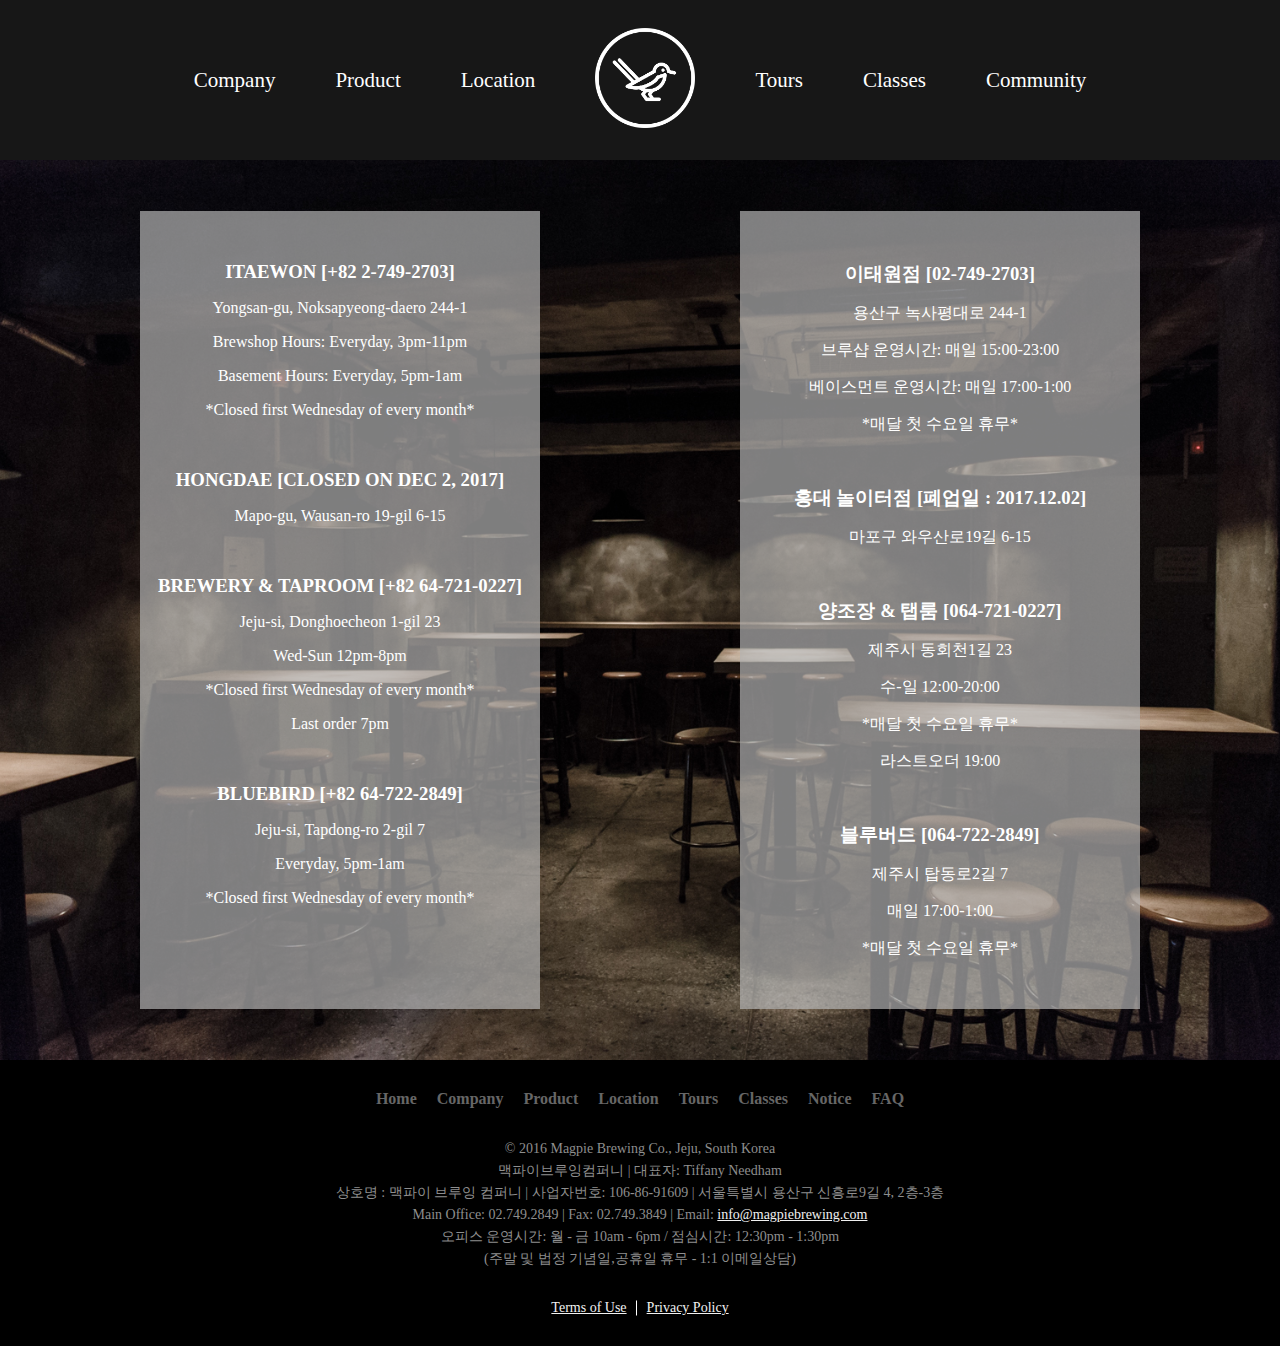
==== location/location.html @ 096477c1 "FILE_UPLOAD" ====
<!DOCTYPE html>
 <html lang="en">
 <head>
    <meta charset="UTF-8">
    <title>location</title>
    <link rel="stylesheet" href="../css/style.css">
    <script src="../js/jquery.min.js"></script>
    <script src="../js/common.js"></script>
     <!--[if lt IE 9]>
       <script src = "http://html5shiv.googlecode.com/svn/trunk/html5.js"></script>
     <![endif]-->
 </head>
 <body class="subpage">
     <header id="header">
       <nav id="top_nav">
         <ul>
           <li><a href="../company/introduce.html">Company</a></li>
           <li><a href="../product/product.html">Product</a></li>
           <li><a href="../location/location.html">Location</a></li>
           <li id="top_logo"><a href="../index.html"><img src="../img/mainbanner/logo.png" alt=""></a></li>
           <li><a href="../tours/tours.html">Tours</a></li>
           <li><a href="../classes/classes.html">Classes</a></li>
           <li><a href="../community/notice.html">Community</a>
             <ul class="sub_menu">
               <li><a href="../community/notice.html">Notice</a></li>
               <li><a href="../community/faq.html">FAQ</a></li>
             </ul>
           </li>
         </ul>
       </nav>
     </header>
    <main>
      <!--컨텐츠 영역-->
      <div class="container100vw">
        <!--컨텐츠 본문-->
        <div class="content">
            <div class="location_box">
              <!-- <img src="../img/Magpie+Itaewon.jpg" alt=""> -->
              <div class="locationTextBox">
                <div class="locationText">
                  <div class="info">
                    <h3>ITAEWON [+82 2-749-2703]</h3>
                    <p>Yongsan-gu, Noksapyeong-daero 244-1</p>
                    <p>Brewshop Hours: Everyday, 3pm-11pm</p>
                    <p>Basement Hours: Everyday, 5pm-1am</p>
                    <p>*Closed first Wednesday of every month*</p>
                  </div>
                  <div class="info">
                    <h3>HONGDAE [CLOSED ON DEC 2, 2017]</h3>
                    <p>Mapo-gu, Wausan-ro 19-gil 6-15</p>
                  </div>
                  <div class="info">
                    <h3>BREWERY & TAPROOM [+82 64-721-0227]</h3>
                    <p>Jeju-si, Donghoecheon 1-gil 23</p>
                    <p>Wed-Sun 12pm-8pm</p>
                    <p>*Closed first Wednesday of every month*</p>
                    <p>Last order 7pm</p>
                  </div>
                  <div class="info">
                    <h3>BLUEBIRD [+82 64-722-2849]</h3>
                    <p>Jeju-si, Tapdong-ro 2-gil 7</p>
                    <p>Everyday, 5pm-1am</p>
                    <p>*Closed first Wednesday of every month*</p>
                  </div>
                </div>
                <div class="locationText">
                  <div class="info">
                    <h3>이태원점 [02-749-2703]</h3>
                    <p>용산구 녹사평대로 244-1</p>
                    <p>브루샵 운영시간: 매일 15:00-23:00</p>
                    <p>베이스먼트 운영시간: 매일 17:00-1:00</p>
                    <p>*매달 첫 수요일 휴무*</p>
                  </div>
                  <div class="info">
                    <h3>홍대 놀이터점 [폐업일 : 2017.12.02]</h3>
                    <p>마포구 와우산로19길 6-15</p>
                  </div>
                  <div class="info">
                    <h3>양조장 & 탭룸 [064-721-0227]</h3>
                    <p>제주시 동회천1길 23</p>
                    <p>수-일 12:00-20:00</p>
                    <p>*매달 첫 수요일 휴무*</p>
                    <p>라스트오더 19:00</p>
                  </div>
                  <div class="info">
                    <h3>블루버드 [064-722-2849]</h3>
                    <p>제주시 탑동로2길 7</p>
                    <p>매일 17:00-1:00</p>
                    <p>*매달 첫 수요일 휴무*</p>
                  </div>
                </div>
              </div>
            </div>
        </div>
      </div>
    </main>
    <footer id="footer">
      <div class="footer_inner">
        <div class="siteMap">
          <ul>
            <li><a href="index.html">Home</a></li>
            <li><a href="company/company.html">Company</a></li>
            <li><a href="product/product.html">Product</a></li>
            <li><a href="location/location.html">Location</a></li>
            <li><a href="tours/tours.html">Tours</a></li>
            <li><a href="classes/classes.html">Classes</a></li>
            <li><a href="community/notice.html">Notice</a></li>
            <li><a href="community/faq.html">FAQ</a></li>
          </ul>
        </div>
        <div class="footer_infoBox">
          <p>© 2016 Magpie Brewing Co., Jeju, South Korea</p>
          <p>맥파이브루잉컴퍼니 | 대표자: Tiffany Needham</p>
          <p>상호명 : 맥파이 브루잉 컴퍼니 | 사업자번호: 106-86-91609 | 서울특별시 용산구 신흥로9길 4, 2층-3층</p>
          <p>Main Office: 02.749.2849 | Fax: 02.749.3849 | Email: <a href="">info@magpiebrewing.com</a></p>
          <p>오피스 운영시간: 월 - 금 10am - 6pm / 점심시간: 12:30pm - 1:30pm</p>
          <p>(주말 및 법정 기념일,공휴일 휴무 - 1:1 이메일상담)</p>
          <p></p>
        </div>
        <div class="policyBox">
          <a href="">Terms of Use</a>
          <a href="">Privacy Policy</a>
        </div>
      </div>
    </footer>
 </body>
 </html>
---- css/style.css ----
html, body {
  height: 100%;
}

body {
  background: #f9f9f9;
  margin: 0;
  padding: 0;
}

html, body, ul, li, h1, h2, h3, h4, h5, h6 {
  margin: 0;
  padding: 0;
}

li {
  list-style: none;
}

a {
  text-decoration: none;
  color: #ffffff;
  transition: .5s;
}

a:hover {
  color: #ffffff;
}

.location_box {
  width: 100vw;
  height: 100vh;
  position: relative;
  background-image: url("../img/Magpie+Itaewon.jpg");
  background-repeat: no-repeat;
  background-size: cover;
  background-position: center;
}

.location_box img {
  display: block;
  width: 100vw;
}

.location_box .locationTextBox {
  display: flex;
  justify-content: center;
  position: absolute;
  top: 50%;
  left: 50%;
  transform: translate(-50%, -50%);
  width: 100%;
}

.location_box .locationTextBox .locationText {
  width: 400px;
  text-align: center;
  margin: 0 100px;
  background: rgba(180, 180, 180, 0.7);
}

.location_box .locationTextBox .locationText .info {
  margin: 50px 0;
}

.location_box .locationTextBox .locationText .info h3 {
  color: #ffffff;
}

.location_box .locationTextBox .locationText .info p {
  color: #ffffff;
}

.inner {
  width: 1200px;
  margin: 0 auto;
}

.inner .box {
  display: flex;
}

.inner .box .items {
  box-sizing: border-box;
  flex: 100%;
  flex-shrink: 0;
  padding: 50px 0;
  font-size: 18px;
}

.inner .box .items .title {
  font-size: 32px;
}

.inner .box .items img {
  width: 100%;
}

.inner .box .items .seasonList {
  margin: 50px 0;
}

.inner .box .items .seasonList img {
  float: left;
  width: 280px;
  height: 550px;
  margin: 20px 10px 50px 10px;
}

.inner .box .items .productList {
  display: flex;
  margin: 50px 0;
}

.inner .box .items .productList .productItem {
  display: flex;
  flex-direction: column;
}

.inner .box .items .productList .productItem p {
  margin: 0;
}

.inner .box .items .productList img {
  display: block;
  float: left;
  width: 280px;
  height: 400px;
  margin: 20px 10px 50px 10px;
}

.inner .box .introTexItems {
  display: flex;
  flex: 50%;
  background: #eaeaea;
}

.inner .box .introTexItems .introText {
  position: relative;
  padding: 0 40px;
  font-size: 21px;
  line-height: 40px;
}

.inner .box .introTexItems .introText img {
  position: absolute;
  top: -20px;
  left: 20px;
  width: 15%;
}

.inner .box .introTexItems .introText h3 {
  font-size: 30px;
  color: #ffffff;
  background: #000000;
  padding: 10px 0;
  text-align: center;
}

.inner .box .ci {
  display: flex;
  justify-content: center;
}

.inner .box .ci img {
  width: 20%;
  margin: 0 100px;
}

.inner .box .centerTitle {
  text-align: center;
}

.inner .box .centerTitle .leftAlign {
  text-align: left;
  margin: 0 67.5px;
}

.inner .box .centerTitle .customer_info {
  margin: 25px 67.5px;
}

.inner .box .centerTitle .customer_info .nameBox {
  display: flex;
  justify-content: space-between;
}

.inner .box .centerTitle .customer_info .nameBox .inputBox {
  width: 48%;
  display: inline-block;
  position: relative;
  margin: 20px 0;
}

.inner .box .centerTitle .customer_info .nameBox .inputBox #nameVal {
  position: relative;
  width: 100%;
  height: 40px;
  font-size: 18px;
  margin: 0 0 30px 0;
  padding: 0;
  box-sizing: border-box;
}

.inner .box .centerTitle .customer_info .nameBox .inputBox span {
  position: absolute;
  top: 45px;
  left: 0;
  font-size: 16px;
}

.inner .box .centerTitle .customer_info .emailBox .inputBox {
  margin: 20px 0 30px 0;
}

.inner .box .centerTitle .customer_info .emailBox .inputBox #emailVal {
  width: 100%;
  height: 40px;
  font-size: 18px;
  margin: 0 0 00px 0;
  padding: 0;
  box-sizing: border-box;
}

.inner .box .centerTitle .checkList {
  margin: 25px 67.5px;
}

.inner .box .centerTitle .checkList h2 {
  font-size: 18px;
}

.inner .box .centerTitle .checkList p {
  font-size: 16px;
  color: #999999;
  margin: 5px 0;
  font-weight: normal;
}

.inner .box .centerTitle .checkList .checkItem {
  font-size: 16px;
  font-weight: normal;
}

.inner .box .centerTitle .submitBox p {
  font-size: 16px;
  color: #999999;
  margin: 5px 0;
}

.inner .box .centerTitle .submitBox textarea {
  width: 100%;
}

.inner .box .centerTitle .submitBox .btnBox {
  display: flex;
  justify-content: center;
  margin: 50px 0;
}

.inner .box .classes {
  flex: 50%;
}

.inner .box .classes img {
  display: block;
  width: 80%;
  margin: 0 10%;
}

.inner .box .classes .classInfo {
  text-align: left;
  margin: 0 10%;
}

.inner .box .classes .classInfo h2 {
  text-align: center;
  font-size: 21px;
  color: #ffffff;
  background: #000000;
  padding: 10px 0;
}

.inner .box .classes .classInfo ul li {
  list-style: inside;
  line-height: 30px;
}

.inner .box .classes .classInfo p.tour_info {
  margin-bottom: 50px;
  line-height: 30px;
}

.inner .box .classes .classInfo p.tour_info a {
  font-weight: bolder;
  color: #000000;
  text-decoration: underline;
}

.inner .box .faqBox {
  cursor: default;
  margin-bottom: 50px;
}

.inner .box .faqBox .q_box {
  font-size: 21px;
  line-height: 30px;
  color: #ffffff;
  background: #000000;
}

.inner .box .faqBox .q_box h3 {
  padding: 5px 0 5px 10px;
}

.inner .box .faqBox .a_box a {
  color: #000000;
  font-weight: bolder;
  text-decoration: underline;
}

.inner .box.items_2 .items {
  flex: 50%;
}

.gbtn {
  display: inline-block;
  box-sizing: border-box;
  padding: 0 20px;
  height: 50px;
  line-height: 50px;
  text-align: center;
  background: #666666;
  color: white;
  border: 1px solid #666666;
}

.gbtn:hover {
  color: #666666;
  background: white;
}

::-webkit-scrollbar {
  width: 6px;
}

::-webkit-scrollbar-track {
  -webkit-box-shadow: inset 0 0 6px rgba(0, 0, 0, 0.3);
}

::-webkit-scrollbar-thumb {
  -webkit-box-shadow: inset 0 0 6px rgba(0, 0, 0, 0.3);
}

.tbl_content::-webkit-scrollbar {
  display: none;
}

table {
  width: 100%;
  table-layout: fixed;
  cursor: default;
}

table + .gbtn {
  margin: 20px 0 50px;
  float: right;
}

table tr {
  text-align: center;
}

table tr th {
  padding: 20px 15px;
  font-weight: 500;
  font-size: 16px;
  color: #ffffff;
  text-transform: uppercase;
}

table tr td {
  padding: 15px;
  vertical-align: middle;
  font-weight: 300;
  font-size: 16px;
  color: #000000;
  border-bottom: 1px solid #666666;
}

.tbl_header {
  margin-top: 50px;
  background-color: #666666;
}

.tbl_content {
  margin-bottom: 50px;
  background-color: #eaeaea;
}

.tbl_content table tr:hover {
  background-color: rgba(201, 199, 179, 0.8);
}

.tbl_content table tr:hover td {
  font-weight: 700;
}

#header {
  display: flex;
  align-items: center;
  justify-content: space-around;
  position: relative;
  height: 160px;
  background: #171717;
}

#header #top_logo img {
  display: block;
  width: 100px;
  height: 100px;
}

#header #top_nav {
  position: relative;
}

#header #top_nav ul {
  display: flex;
  align-items: center;
}

#header #top_nav ul li {
  position: relative;
  margin: 0 30px;
}

#header #top_nav ul li a {
  display: inline-block;
  width: 100%;
  height: 100%;
  line-height: 100px;
  font-size: 21px;
}

#header #top_nav ul li:hover .sub_menu {
  visibility: visible;
  top: 100%;
  opacity: 1;
}

#header #top_nav ul li .sub_menu {
  display: flex;
  flex-direction: column;
  position: absolute;
  border: 1px solid #666666;
  visibility: hidden;
  top: calc( 100% - 3px);
  opacity: 0;
  transition: .5s;
  z-index: 500;
}

#header #top_nav ul li .sub_menu li {
  width: 100%;
  margin: 0;
  background: white;
  box-sizing: border-box;
  padding: 0 10px;
  width: 100%;
  min-width: 150px;
  transition: .5s;
}

#header #top_nav ul li .sub_menu li a {
  line-height: 40px;
  height: 40px;
  color: #000000;
}

#header #top_nav ul li .sub_menu li:hover {
  background: #666666;
}

#header #top_nav ul li .sub_menu li:hover a {
  color: #ffffff;
}

#footer {
  background: #000000;
}

#footer .footer_inner {
  width: 1200px;
  margin: 0 auto;
}

#footer .footer_inner .siteMap {
  padding: 30px 0;
}

#footer .footer_inner .siteMap ul {
  display: flex;
  justify-content: center;
}

#footer .footer_inner .siteMap ul li {
  margin: 0 10px;
  font-weight: bold;
}

#footer .footer_inner .siteMap ul li a {
  color: #666666;
}

#footer .footer_inner .siteMap ul li a:hover {
  color: #f1f1f1;
  transition: 1s;
}

#footer .footer_inner .footer_infoBox {
  color: #8e8e8e;
  text-align: center;
}

#footer .footer_inner .footer_infoBox p {
  margin: 0;
  font-size: 14px;
  line-height: 22px;
}

#footer .footer_inner .footer_infoBox p a {
  color: #f1f1f1;
  text-decoration: underline;
}

#footer .footer_inner .policyBox {
  display: flex;
  justify-content: center;
  padding: 30px 0;
}

#footer .footer_inner .policyBox a {
  position: relative;
  font-size: 14px;
  color: #f1f1f1;
  margin: 0 10px;
  text-decoration: underline;
}

#footer .footer_inner .policyBox a:first-child:after {
  content: '';
  position: absolute;
  top: 50%;
  right: -10px;
  transform: translateY(-50%);
  width: 1px;
  height: 15px;
  background: #ffffff;
}

body.subpage main .container {
  width: 1200px;
  margin: 50px auto;
}

body.subpage main .container .sub_title span {
  position: relative;
  display: inline-block;
  padding-bottom: 8px;
  line-height: 43px;
}

body.subpage main .container .sub_title span:after {
  content: '';
  position: absolute;
  height: 3px;
  background: #666666;
  bottom: 0;
  left: 0;
  right: 0;
}

body.subpage main .container .inner .box {
  flex-wrap: wrap;
}

body.subpage main .container .inner .box .items {
  padding: 50px 0;
}

body.subpage main .container100vw {
  width: 100%;
}
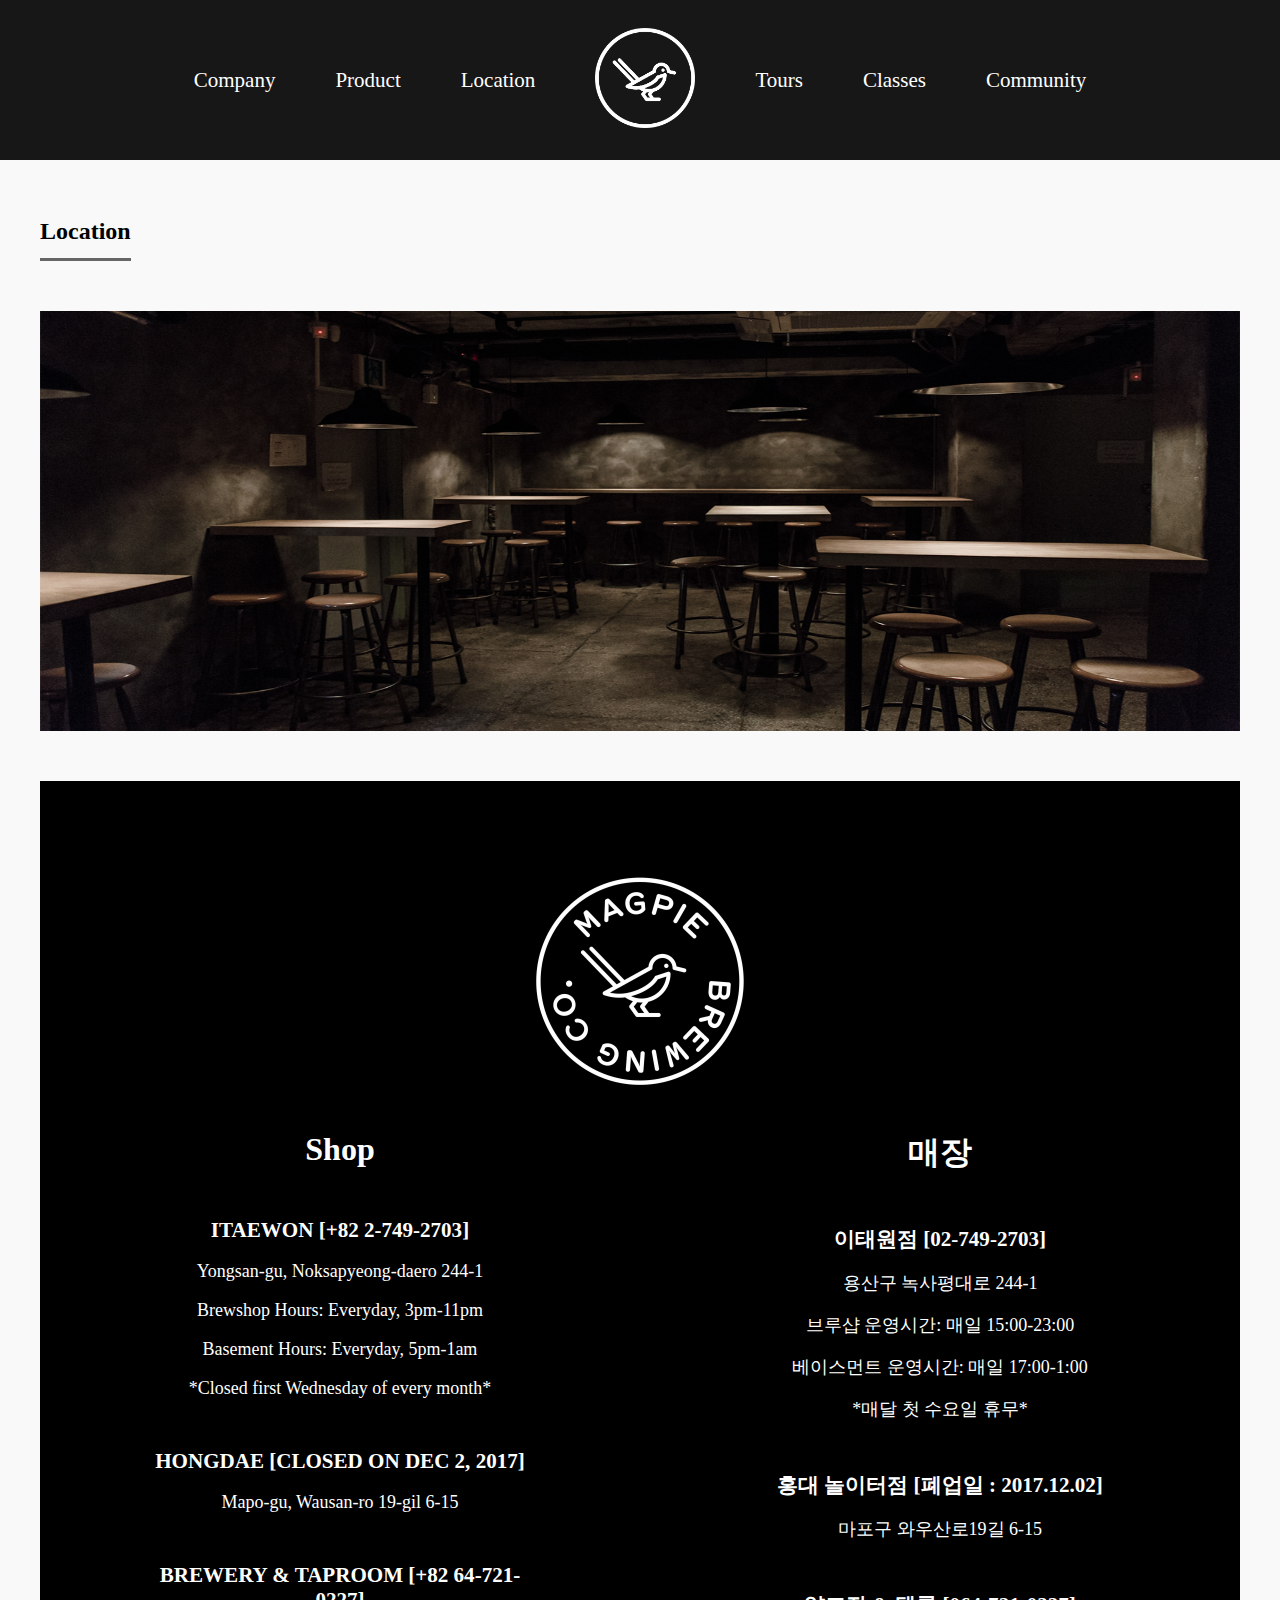
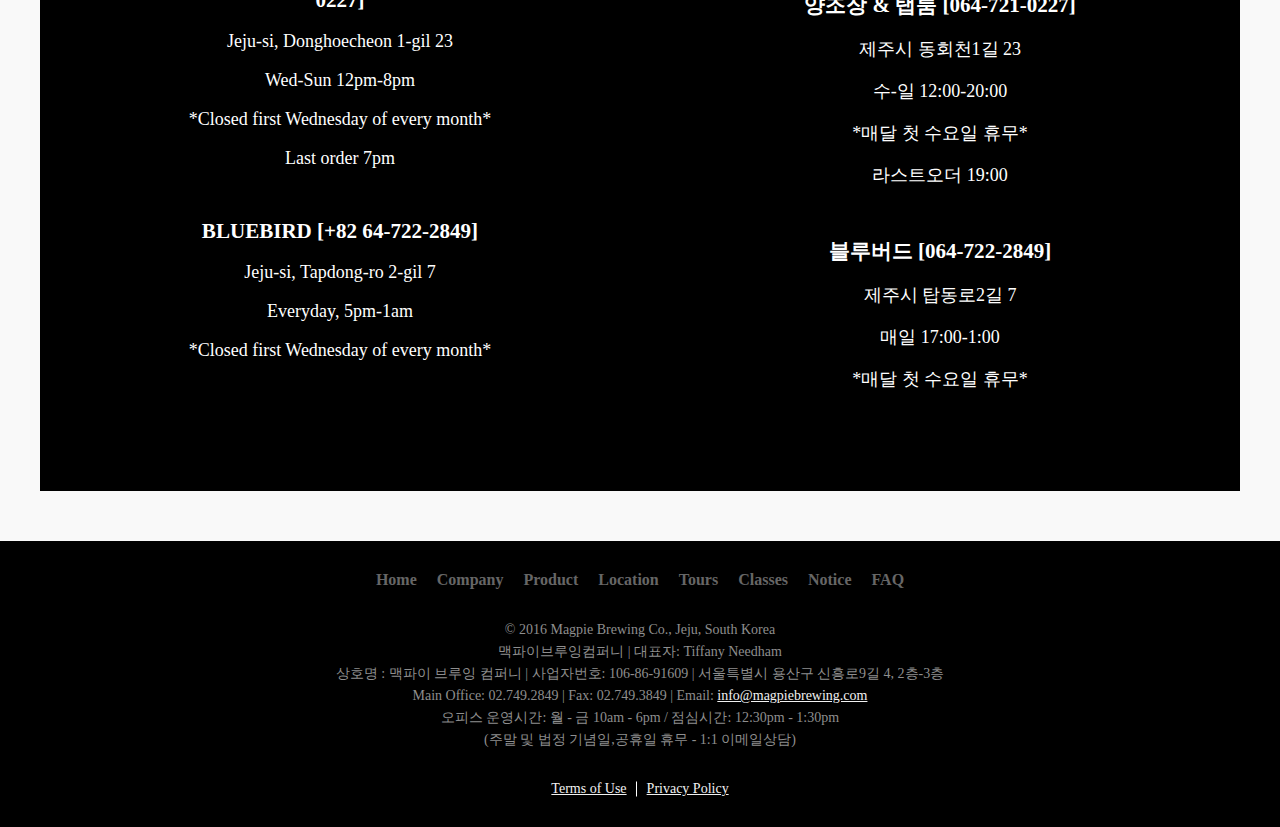
==== commit e689aac9: "adjust code" ====
--- a/location/location.html
+++ b/location/location.html
@@ -31,39 +31,47 @@
      </header>
     <main>
       <!--컨텐츠 영역-->
-      <div class="container100vw">
+      <div class="container">
         <!--컨텐츠 본문-->
         <div class="content">
-            <div class="location_box">
-              <!-- <img src="../img/Magpie+Itaewon.jpg" alt=""> -->
-              <div class="locationTextBox">
-                <div class="locationText">
-                  <div class="info">
-                    <h3>ITAEWON [+82 2-749-2703]</h3>
-                    <p>Yongsan-gu, Noksapyeong-daero 244-1</p>
-                    <p>Brewshop Hours: Everyday, 3pm-11pm</p>
-                    <p>Basement Hours: Everyday, 5pm-1am</p>
-                    <p>*Closed first Wednesday of every month*</p>
+          <h2 class="sub_title"><span>Location</span></h2>
+          <div class="inner">
+            <div class="box location_box">
+              <div class="items">
+                <img src="../img/location.png" alt="">
+              </div>
+              <div class="items locationTextBox">
+                <img class="top_img" src="../img/company/CnxOLvfUMAAMD1p.jpg" alt="thumb01">
+                <div class="locationTextWrap">
+                  <div class="locationText">
+                    <h3 class="title">Shop</h3>
+                    <div class="info">
+                      <h3>ITAEWON [+82 2-749-2703]</h3>
+                      <p>Yongsan-gu, Noksapyeong-daero 244-1</p>
+                      <p>Brewshop Hours: Everyday, 3pm-11pm</p>
+                      <p>Basement Hours: Everyday, 5pm-1am</p>
+                      <p>*Closed first Wednesday of every month*</p>
+                    </div>
+                    <div class="info">
+                      <h3>HONGDAE [CLOSED ON DEC 2, 2017]</h3>
+                      <p>Mapo-gu, Wausan-ro 19-gil 6-15</p>
+                    </div>
+                    <div class="info">
+                      <h3>BREWERY & TAPROOM [+82 64-721-0227]</h3>
+                      <p>Jeju-si, Donghoecheon 1-gil 23</p>
+                      <p>Wed-Sun 12pm-8pm</p>
+                      <p>*Closed first Wednesday of every month*</p>
+                      <p>Last order 7pm</p>
+                    </div>
+                    <div class="info">
+                      <h3>BLUEBIRD [+82 64-722-2849]</h3>
+                      <p>Jeju-si, Tapdong-ro 2-gil 7</p>
+                      <p>Everyday, 5pm-1am</p>
+                      <p>*Closed first Wednesday of every month*</p>
+                    </div>
                   </div>
-                  <div class="info">
-                    <h3>HONGDAE [CLOSED ON DEC 2, 2017]</h3>
-                    <p>Mapo-gu, Wausan-ro 19-gil 6-15</p>
-                  </div>
-                  <div class="info">
-                    <h3>BREWERY & TAPROOM [+82 64-721-0227]</h3>
-                    <p>Jeju-si, Donghoecheon 1-gil 23</p>
-                    <p>Wed-Sun 12pm-8pm</p>
-                    <p>*Closed first Wednesday of every month*</p>
-                    <p>Last order 7pm</p>
-                  </div>
-                  <div class="info">
-                    <h3>BLUEBIRD [+82 64-722-2849]</h3>
-                    <p>Jeju-si, Tapdong-ro 2-gil 7</p>
-                    <p>Everyday, 5pm-1am</p>
-                    <p>*Closed first Wednesday of every month*</p>
-                  </div>
-                </div>
-                <div class="locationText">
+                  <div class="locationText">
+                  <h3 class="title">매장</h3>
                   <div class="info">
                     <h3>이태원점 [02-749-2703]</h3>
                     <p>용산구 녹사평대로 244-1</p>
@@ -89,10 +97,11 @@
                     <p>*매달 첫 수요일 휴무*</p>
                   </div>
                 </div>
+                </div>
               </div>
             </div>
+          </div>
         </div>
-      </div>
     </main>
     <footer id="footer">
       <div class="footer_inner">
--- a/css/style.css
+++ b/css/style.css
@@ -28,46 +28,49 @@
 }
 
 .location_box {
-  width: 100vw;
-  height: 100vh;
-  position: relative;
-  background-image: url("../img/Magpie+Itaewon.jpg");
-  background-repeat: no-repeat;
-  background-size: cover;
-  background-position: center;
+  position: relative;
 }
 
 .location_box img {
   display: block;
-  width: 100vw;
+  width: 100%;
 }
 
 .location_box .locationTextBox {
   display: flex;
+  flex-direction: column;
+  align-items: center;
+  width: 100%;
+  color: #ffffff;
+  background: #000000;
+}
+
+.location_box .locationTextBox .top_img {
+  display: inline-block;
+  width: 25%;
+}
+
+.location_box .locationTextBox .locationTextWrap {
+  display: flex;
   justify-content: center;
-  position: absolute;
-  top: 50%;
-  left: 50%;
-  transform: translate(-50%, -50%);
-  width: 100%;
-}
-
-.location_box .locationTextBox .locationText {
+}
+
+.location_box .locationTextBox .locationTextWrap .locationText {
   width: 400px;
   text-align: center;
+  color: #ffffff;
   margin: 0 100px;
-  background: rgba(180, 180, 180, 0.7);
-}
-
-.location_box .locationTextBox .locationText .info {
+}
+
+.location_box .locationTextBox .locationTextWrap .locationText .info {
   margin: 50px 0;
 }
 
-.location_box .locationTextBox .locationText .info h3 {
-  color: #ffffff;
-}
-
-.location_box .locationTextBox .locationText .info p {
+.location_box .locationTextBox .locationTextWrap .locationText .info h3 {
+  color: #ffffff;
+}
+
+.location_box .locationTextBox .locationTextWrap .locationText .info p {
   color: #ffffff;
 }
 
@@ -92,10 +95,6 @@
   font-size: 32px;
 }
 
-.inner .box .items img {
-  width: 100%;
-}
-
 .inner .box .items .seasonList {
   margin: 50px 0;
 }
@@ -105,6 +104,8 @@
   width: 280px;
   height: 550px;
   margin: 20px 10px 50px 10px;
+  box-sizing: border-box;
+  border: 1px solid #f3f3f3;
 }
 
 .inner .box .items .productList {
@@ -127,16 +128,18 @@
   width: 280px;
   height: 400px;
   margin: 20px 10px 50px 10px;
+  box-sizing: border-box;
+  border: 1px solid #f3f3f3;
 }
 
 .inner .box .introTexItems {
   display: flex;
-  flex: 50%;
   background: #eaeaea;
 }
 
 .inner .box .introTexItems .introText {
   position: relative;
+  width: 50%;
   padding: 0 40px;
   font-size: 21px;
   line-height: 40px;
@@ -144,17 +147,24 @@
 
 .inner .box .introTexItems .introText img {
   position: absolute;
-  top: -20px;
-  left: 20px;
-  width: 15%;
+  top: 30px;
+  left: 67px;
+  width: 17%;
 }
 
 .inner .box .introTexItems .introText h3 {
-  font-size: 30px;
+  font-size: 21px;
   color: #ffffff;
   background: #000000;
   padding: 10px 0;
+  margin: 50px 30px 50px 50px;
   text-align: center;
+}
+
+.inner .box .introTexItems .introText p {
+  font-size: 16px;
+  padding: 0 30px;
+  text-shadow: 1px 1px #d6d6d6;
 }
 
 .inner .box .ci {
@@ -275,7 +285,7 @@
 
 .inner .box .classes .classInfo h2 {
   text-align: center;
-  font-size: 21px;
+  font-size: 18px;
   color: #ffffff;
   background: #000000;
   padding: 10px 0;
@@ -303,17 +313,26 @@
 }
 
 .inner .box .faqBox .q_box {
-  font-size: 21px;
+  font-size: 18px;
   line-height: 30px;
-  color: #ffffff;
-  background: #000000;
+  padding: 5px;
+  color: #ffffff;
+  background: #171717;
 }
 
 .inner .box .faqBox .q_box h3 {
-  padding: 5px 0 5px 10px;
-}
-
-.inner .box .faqBox .a_box a {
+  padding: 5px 0 5px 20px;
+}
+
+.inner .box .faqBox .a_box {
+  padding: 0 50px;
+}
+
+.inner .box .faqBox .a_box p {
+  line-height: 2;
+}
+
+.inner .box .faqBox .a_box p a {
   color: #000000;
   font-weight: bolder;
   text-decoration: underline;
@@ -359,6 +378,8 @@
 table {
   width: 100%;
   table-layout: fixed;
+  font-size: 14px;
+  border-collapse: collapse;
   cursor: default;
 }
 
@@ -379,13 +400,45 @@
   text-transform: uppercase;
 }
 
+table tr th:nth-child(1) {
+  width: 5%;
+}
+
+table tr th:nth-child(3) {
+  width: 15%;
+}
+
+table tr th:nth-child(4) {
+  width: 10%;
+}
+
+table tr th:nth-child(5) {
+  width: 10%;
+}
+
 table tr td {
   padding: 15px;
   vertical-align: middle;
   font-weight: 300;
-  font-size: 16px;
+  font-size: 14px;
   color: #000000;
   border-bottom: 1px solid #666666;
+}
+
+table tr td:nth-child(1) {
+  width: 5%;
+}
+
+table tr td:nth-child(3) {
+  width: 15%;
+}
+
+table tr td:nth-child(4) {
+  width: 10%;
+}
+
+table tr td:nth-child(5) {
+  width: 10%;
 }
 
 .tbl_header {
@@ -396,10 +449,6 @@
 .tbl_content {
   margin-bottom: 50px;
   background-color: #eaeaea;
-}
-
-.tbl_content table tr:hover {
-  background-color: rgba(201, 199, 179, 0.8);
 }
 
 .tbl_content table tr:hover td {
@@ -590,5 +639,6 @@
 }
 
 body.subpage main .container100vw {
-  width: 100%;
-}
+  width: 1200px;
+  margin: 0 auto;
+}
